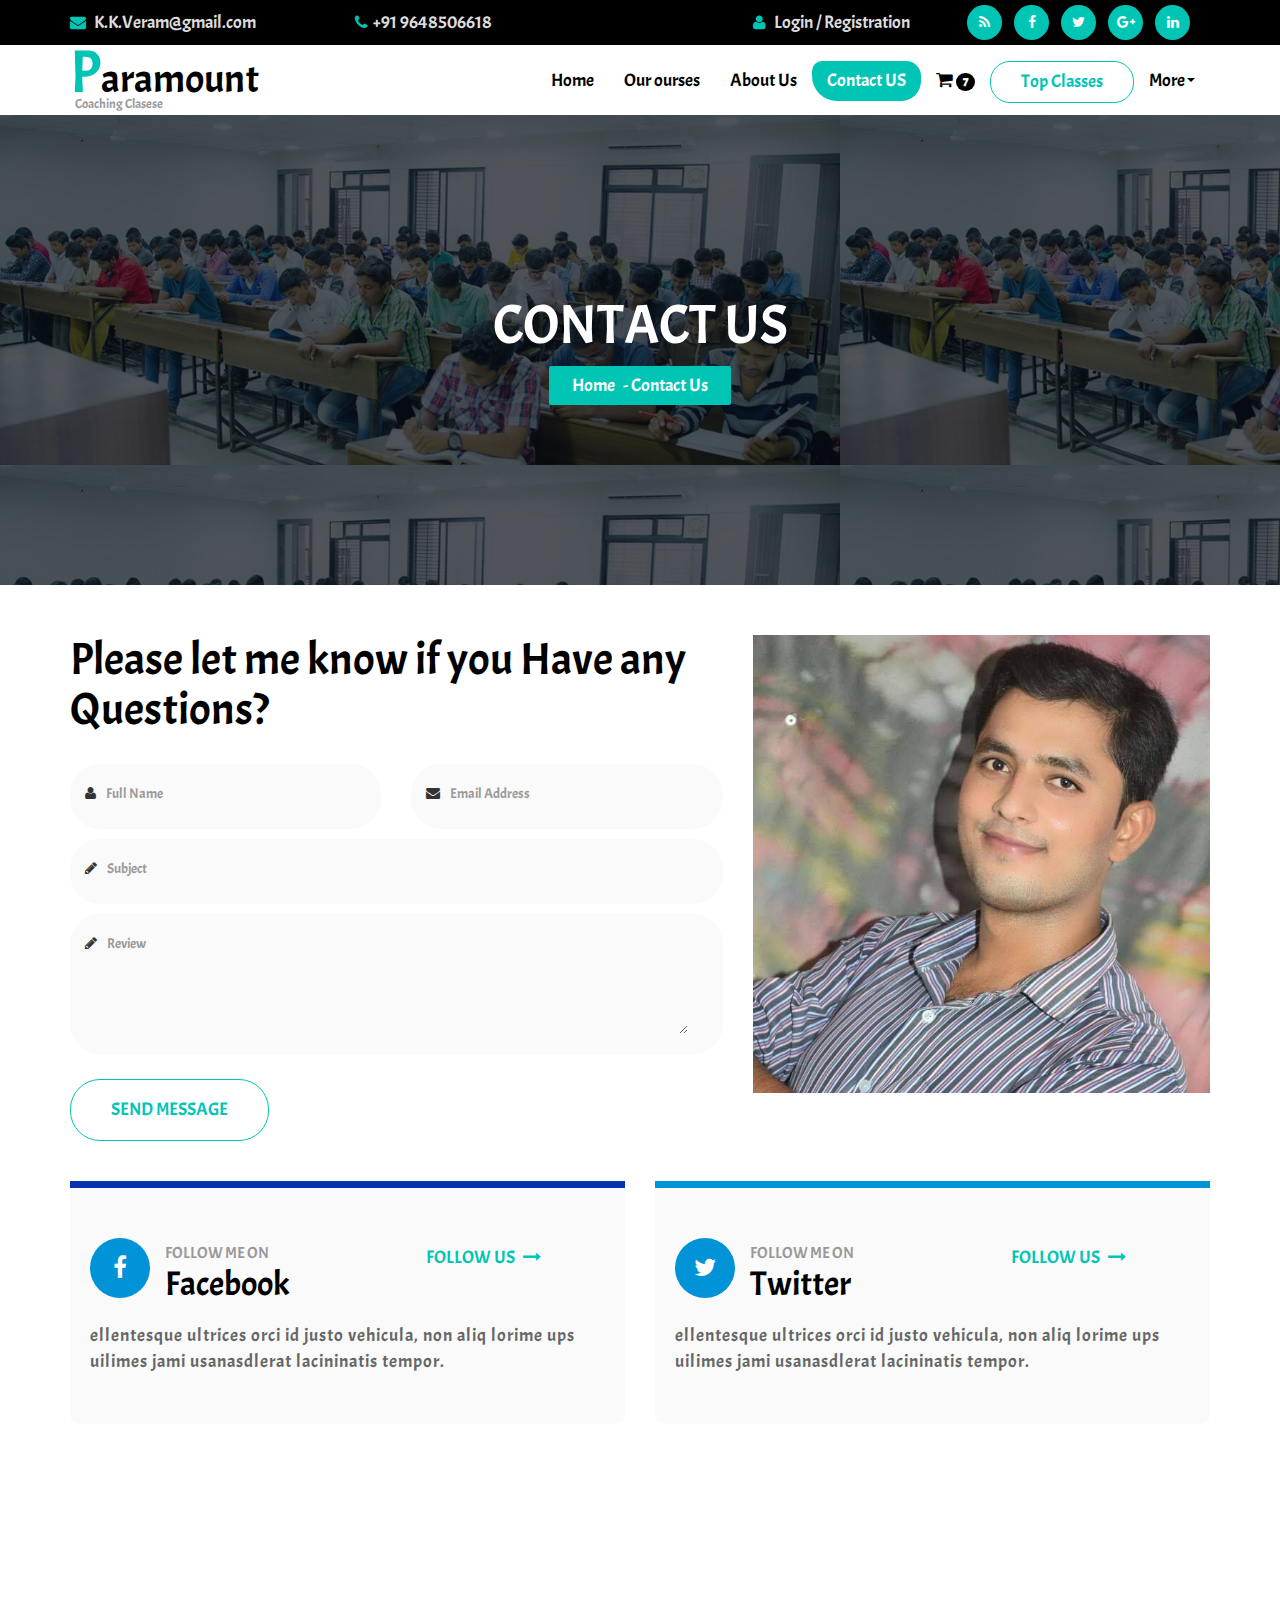
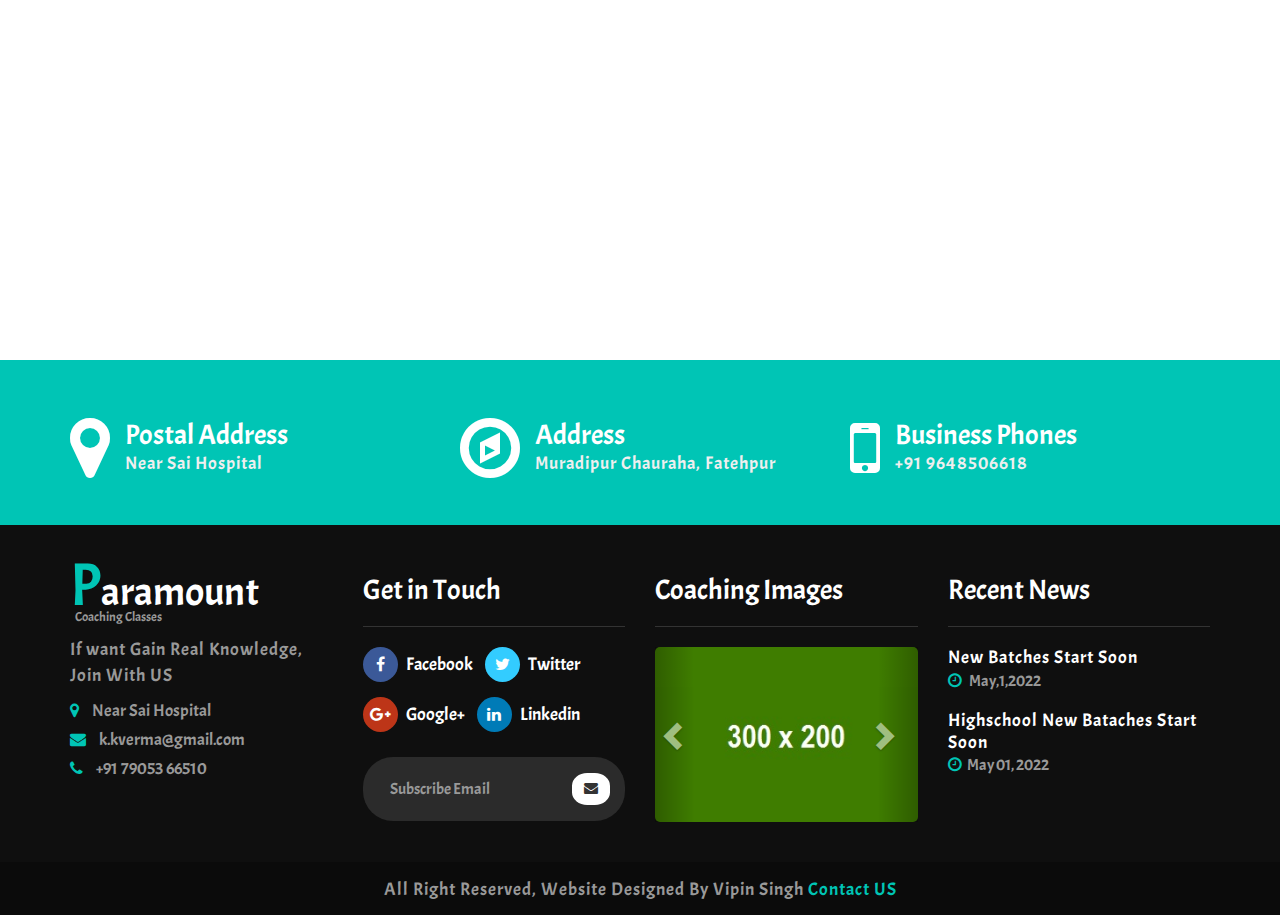
==== contact.html @ 83700f2b "Add files via upload" ====
<!DOCTYPE html>
<html lang="en">
  <head>
    <meta charset="utf-8">
    <meta http-equiv="X-UA-Compatible" content="IE=edge">
    <meta name="viewport" content="width=device-width, initial-scale=1">
    <title>Paramount Coaching Classes</title>
	<link href="css/bootstrap.min.css" rel="stylesheet">
	<link href="css/global.css" rel="stylesheet">
	<link href="css/contact.css" rel="stylesheet">
	<link rel="stylesheet" type="text/css" href="css/font-awesome.min.css" />
	<link href="https://fonts.googleapis.com/css?family=Acme&display=swap" rel="stylesheet">
	<script src="js/jquery-2.1.1.min.js"></script>
    <script src="js/bootstrap.min.js"></script>
  </head>
  
<body>
<section id="top">
 <div class="container">
  <div class="row">
   <div class="col-sm-12">
    <div class="col-sm-6 space_all">
     <div class="top_1 clearfix">
	   <div class="col-sm-6 space_left">
	    <div class="top_1l clearfix">
		 <ul>
		  <li><a href="#"><i class="fa fa-envelope"></i> K.K.Veram@gmail.com</a></li>
		 </ul>
		</div>
	   </div>
	   <div class="col-sm-6 space_left">
	    <div class="top_1l clearfix">
		 <ul>
		  <li><a href="#"><i class="fa fa-phone"></i>+91 9648506618</a></li>
		 </ul>
		</div>
	   </div>
	 </div>	
	</div>
	<div class="col-sm-6 space_all">
     <div class="top_1 text-right clearfix">
	   <div class="col-sm-6 space_left">
	    <div class="top_1l clearfix">
		 <ul>
		  <li><a href="#"><i class="fa fa-user"></i> Login / Registration</a></li>
		 </ul>
		</div>
	   </div>
	   <div class="col-sm-6 space_left">
	    <div class="top_1r clearfix">
		 <ul class="social-network social-circle">
                        <li><a href="#" class="icoRss" title="Rss"><i class="fa fa-rss"></i></a></li>
                        <li><a href="#" class="icoFacebook" title="Facebook"><i class="fa fa-facebook"></i></a></li>
                        <li><a href="#" class="icoTwitter" title="Twitter"><i class="fa fa-twitter"></i></a></li>
                        <li><a href="#" class="icoGoogle" title="Google +"><i class="fa fa-google-plus"></i></a></li>
                        <li><a href="#" class="icoLinkedin" title="Linkedin"><i class="fa fa-linkedin"></i></a></li>
                    </ul>
		</div>
	   </div>
	 </div>	
	</div>
   </div>
  </div>
 </div>
</section>

<section id="header" class="cd-secondary-nav clearfix">
	<nav class="navbar">
        <div class="container">
            <!-- Brand and toggle get grouped for better mobile display -->
            <div class="navbar-header page-scroll">
                <button type="button" class="navbar-toggle" data-toggle="collapse" data-target="#bs-example-navbar-collapse-1">
                    <span class="sr-only">Toggle navigation</span>
                    <span class="icon-bar"></span>
                    <span class="icon-bar"></span>
                    <span class="icon-bar"></span>
                </button>
                <a class="navbar-brand" href="index.html"><span class="brand_1">P</span>aramount<span class="brand_2">Coaching Clasese</span></a>
            </div>

            <!-- Collect the nav links, forms, and other content for toggling -->
            <div class="collapse navbar-collapse" id="bs-example-navbar-collapse-1">
                <ul class="nav navbar-nav navbar-right">
                    <li>
                        <a class="tag_m" href="index.html">Home</a>
                    </li>
                     
                    <li>
                        <a class="tag_m" href="course.html">Our ourses</a>
                    </li>
					
					<li>
                        <a class="tag_m" href="about.html">About Us</a>
                    </li>
					
					<li>
                        <a class="tag_m active_tab" href="contact.html">Contact US</a>
                    </li>
					
					<li>
                        <a class="tag_m tag_m1" href="#"><i class="fa fa-shopping-cart"></i> <span class="badge">7</span></a>
                    </li>
					
					
					<li>
                        <a class="tag_m tag_m2" href="#">Top Classes</a>
                    </li>
					
					<li class="dropdown">
					  <a class="tag_m" href="#" data-toggle="dropdown" role="button" aria-expanded="false">More<span class="caret"></span></a>
					  <ul class="dropdown-menu drop_1" role="menu">
						<li><a href="index.html">Home</a></li>
						<li><a href="blog.html">Blogpost</a></li>
						<li><a class="border_none" href="detail.html">Detail</a></li>
					  </ul>
                    </li>
					
                </ul>
				 
            </div>
            <!-- /.navbar-collapse -->
        </div>
        <!-- /.container-fluid -->
    </nav>
</section>

<section id="center" class="center_contact clearfix">
 <div class="center_course_m clearfix">
  <div class="container">
   <div class="row">
    <div class="col-sm-12">
	 <div class="center_course_1 text-center clearfix">
	  <h1 class="mgt">CONTACT US</h1>
	  <h4><a href="#">Home</a> -  Contact Us</h4>
	 </div>
	</div>
   </div>
  </div>
 </div>
</section>

<section id="contact">
 <div class="container">
  <div class="row">
   <div class="col-sm-12 space_all">
    <div class="contact_1 clearfix">
	 <div class="col-sm-7">
	  <div class="blog_detail_1l8 clearfix">
	   <div class="blog_detail_1l8i clearfix"> 
	     <h1 class="mgt">Please let me know if you Have any Questions?</h1>
	    <div class="col-sm-6 space_left">
		  <div class="blog_detail_1l8i1 clearfix">
		    <label><i class="fa fa-user"></i></label>
            <input class="form-control" placeholder="Full Name" type="text">
		  </div>
		</div>
		<div class="col-sm-6 space_right">
		  <div class="blog_detail_1l8i1 clearfix">
		    <label><i class="fa fa-envelope"></i></label>
            <input class="form-control" placeholder="Email Address" type="text">
		  </div>
		</div>
	   </div>
	   <div class="blog_detail_1l8i clearfix"> 
		<div class="col-sm-12 space_all">
		  <div class="blog_detail_1l8i1 clearfix">
		    <label><i class="fa fa-pencil"></i></label>
            <input class="form-control" placeholder="Subject" type="text">
		  </div>
		</div>
		<div class="col-sm-12 space_all">
		  <div class="blog_detail_1l8i1 clearfix">
		    <label><i class="fa fa-pencil"></i></label>
            <textarea class="form-control form_1" placeholder="Review"></textarea>
		  </div>
		</div>
		<div class="col-sm-12 space_all">
		   <h4><a class="button_1" href="#">SEND MESSAGE</a></h4>
		 </div>
		</div>
	   </div>
	 </div>
	 <div class="col-sm-5">
	  <div class="contact_1r clearfix">
	    <div class="grid clearfix">
		  <figure class="effect-jazz">
			<a href="#"><img src="img/66.jpg" class="iw mgt" alt="img25"></a>
		  </figure>
	  </div>
	  </div>
	 </div>
	</div>
	<div class="contact_2 clearfix">
	 <div class="col-sm-6">
	   <div class="contact_2im clearfix">
	     <div class="contact_2i clearfix">
	    <div class="col-sm-6 space_left">
		 <div class="contact_2il clearfix">
		  <span class="icon_fb"><a href="#"><i class="fa fa-facebook"></i></a></span>
		  <h3 class="mgt clearfix"><a href="#"><span class="icon_text">FOLLOW ME ON</span><br> Facebook</a></h3>
		 </div>
		</div>
		<div class="col-sm-6 space_right">
		 <div class="contact_2ir text-center clearfix">
		   <h4><a href="#">FOLLOW US <i class="fa fa-long-arrow-right"></i></a></h4>
		 </div>
		</div>
	  </div>
	     <div class="contact_2i1 clearfix">
	   <p>ellentesque ultrices orci id justo vehicula, non aliq lorime ups uilimes jami usanasdlerat lacininatis tempor.</p>
	  </div>
	   </div>
	 </div>
	 <div class="col-sm-6">
	   <div class="contact_2im contact_2im_1clearfix">
	     <div class="contact_2i clearfix">
	    <div class="col-sm-6 space_left">
		 <div class="contact_2il clearfix">
		  <span class="icon_fb icon_tw"><a href="#"><i class="fa fa-twitter"></i></a></span>
		  <h3 class="mgt clearfix"><a href="#"><span class="icon_text">FOLLOW ME ON</span><br> Twitter</a></h3>
		 </div>
		</div>
		<div class="col-sm-6 space_right">
		 <div class="contact_2ir text-center clearfix">
		   <h4><a href="#">FOLLOW US <i class="fa fa-long-arrow-right"></i></a></h4>
		 </div>
		</div>
	  </div>
	     <div class="contact_2i1 clearfix">
	   <p>ellentesque ultrices orci id justo vehicula, non aliq lorime ups uilimes jami usanasdlerat lacininatis tempor.</p>
	  </div>
	   </div>
	 </div>
	</div>
   </div>
   <div class="contact_3 col-sm-12 clearfix">
	<iframe src="https://www.google.com/maps/embed?pb=!1m14!1m8!1m3!1d422.7971980661299!2d80.63262077019874!3d26.082456007797646!3m2!1i1024!2i768!4f13.1!3m3!1m2!1s0x399c87d1e8249a25%3A0x930e839af9a9ece8!2spal%20footwear!5e0!3m2!1sen!2sin!4v1650438221614!5m2!1sen!2sin" width="600" height="450" style="border:0;" allowfullscreen="" loading="lazy" referrerpolicy="no-referrer-when-downgrade"></iframe>
	   </iframe>
	</div>
  </div>
 </div>
</section>

<section id="connect" class="clearfix">
 <div class="container">
  <div class="row">
   <div class="col-sm-12 space_all">
    <div class="connect_1 clearfix">
	 <div class="col-sm-4 connect_1m">
	  <div class="connect_1l clearfix">
	    <span><i class="fa fa-map-marker"></i></span>
	  </div>
	  <div class="connect_1r clearfix">
	   <h3>Postal Address</h3>
	   <p class="mgt">Near Sai Hospital</p>
	  </div>
	 </div>
	 <div class="col-sm-4 connect_1m">
	  <div class="connect_1l clearfix">
	    <span><i class="fa fa-compass"></i></span>
	  </div>
	  <div class="connect_1r clearfix">
	   <h3>Address</h3>
	   <p class="mgt">Muradipur Chauraha, Fatehpur</p>
	  </div>
	 </div>
	 <div class="col-sm-4 connect_1m">
	  <div class="connect_1l clearfix">
	    <span><i class="fa fa-mobile-phone"></i></span>
	  </div>
	  <div class="connect_1r clearfix">
	   <h3>Business Phones</h3>
	   <p class="mgt">+91 9648506618</p>
	  </div>
	 </div>
	</div>
   </div>
  </div>
 </div>
</section>

<!----Footer Start-->

<section id="footer">
	<div class="container">
	 <div class="row">
	  <div class="col-sm-12 space_all">
	   <div class="footer_1 clearfix">
		<div class="col-sm-3">
		 <div class="footer_1i clearfix">
		  <a class="navbar-brand" href="index.html"><span class="brand_1">P</span>aramount<span class="brand_2">Coaching Classes</span></a>
		  <p>If want Gain Real Knowledge, Join With US</p>
		  <ul>
		   <li><i class="fa fa-map-marker"></i> Near Sai Hospital</li>
		   <li><i class="fa fa-envelope"></i> k.kverma@gmail.com</li>
		   <li><i class="fa fa-phone"></i> +91 79053 66510</li>
		  </ul>
		 </div>
		</div>
		<div class="col-sm-3">
		  <div class="footer_1i1 clearfix">
		   <h3 class="mgt">Get in Touch</h3>
		   <hr>
		   <ul>
			<li><a href="#"><i class="fa fa-facebook icon_1"></i> <span class="fb">Facebook</span></a></li>
			<li><a href="#"><i class="fa fa-twitter icon_2"></i> <span class="tw">Twitter</span></a></li>
			<li><a href="#"><i class="fa fa-google-plus icon_3"></i> <span class="gl">Google+</span></a></li>
			<li><a href="#"><i class="fa fa-linkedin icon_4"></i> <span class="ld">Linkedin</span></a></li>
		   </ul>
			   <div class="input-group">
				   <input type="text" class="form-control" placeholder="Subscribe Email">
				   <span class="input-group-btn">
					   <button class="btn btn-success" type="button">
						   <i class="fa fa-envelope"></i></button>
				   </span>
			   </div>
		 </div>
		</div>
		<div class="col-sm-3">
		  <div class="footer_1i1 clearfix">
		   <h3 class="mgt">Coaching Images</h3>
		   <hr>
		   <div class="carousel slide" id="myCarousel">
									   <!-- Carousel items -->
									   <div class="carousel-inner">
										   <div class="item" data-slide-number="0">
											<img src="img/44.jpg" alt="abc" class="iw mgt">
										   </div>
   
										   <div class="item active" data-slide-number="1">
											<img src="img/45.jpg" alt="abc" class="iw mgt">
										   </div>
   
										   <div class="item" data-slide-number="2">
											<img src="img/46.jpg" alt="abc" class="iw mgt">
										   </div>
   
									   </div><!-- Carousel nav -->
									   <a class="left carousel-control" href="#myCarousel" role="button" data-slide="prev">
										   <span class="glyphicon glyphicon-chevron-left"></span>                                       
									   </a>
									   <a class="right carousel-control" href="#myCarousel" role="button" data-slide="next">
										   <span class="glyphicon glyphicon-chevron-right"></span>                                       
									   </a>                                
									   </div>
		 </div>
		</div>
		<div class="col-sm-3">
		  <div class="footer_1i2 clearfix">
		   <h3 class="mgt">Recent News</h3>
		   <hr>
		   <p><a href="#">New Batches Start Soon</a></p>
		   <h5 class="mgt"><a href="#"><i class="fa fa-clock-o"></i> May,1,2022</a></h5>
		   <p><a href="#">Highschool New Bataches Start Soon</a></p>
		   <h5 class="mgt"><a href="#"><i class="fa fa-clock-o"></i>May 01, 2022</a></h5>
		 </div>
		</div>
	   </div>
	  </div>
	 </div>
	</div>
   </section>
   
   <section id="footer_bottom">
	<div class="container">
	 <div class="row">
	  <div class="col-sm-12">
	   <div class="footer_bottom_1 text-center">
		 <p class="mgt">All Right Reserved, Website Designed By Vipin Singh <a href="http://www.templateonweb.com">Contact US</a></p>
	   </div>
	  </div>
	 </div>
	</div>
   </section>

<!---- Footer End-->

<script>
$(document).ready(function(){

/*****Fixed Menu******/
var secondaryNav = $('.cd-secondary-nav'),
   secondaryNavTopPosition = secondaryNav.offset().top;
	$(window).on('scroll', function(){
		if($(window).scrollTop() > secondaryNavTopPosition ) {
			secondaryNav.addClass('is-fixed');	
		} else {
			secondaryNav.removeClass('is-fixed');
		}
	});	
	
});
</script>

</body>
 
</html>
---- css/global.css ----
/*
Template Name:Ultra Education Zone
File: Layout CSS
Author: Templates On Web
Author URI: http://templateonweb.com/
Licence: <a href="http://www.templateonweb.com/terms.php?v=content&contentid=152">Website Template Licence</a>
*/
body{
font-family: 'Acme', sans-serif;
   }
h1,h2,h3,h4,h5,h6{
padding:0;
margin:0;
color:#000;
}
a{
 color: #000;
 }
a:hover{
text-decoration:none;
color: #00c5b5;
}
ul{
padding:0;
margin:0;
list-style:none;
}
li{
  font-size:18px;
   color: #000;
  }
p{
padding:0;
margin:0;
font-size:18px;
margin-top:10px;
color: #666;
letter-spacing:1px;
}
h1{
font-size:45px;
margin-top:10px;
}
h2{
font-size:36px;
margin-top:10px;
}
h3{
font-size:28px;
margin-top:10px;
}
h4{
font-size:18px;
margin-top:10px;
}
h5{
font-size:16px;
margin-top:10px;
}
h6{
font-size:14px;
margin-top:10px;
color:#666;
}
.space_left{
padding-left:0; 
margin-left:0;
} 
.space_right{
padding-right:0;
margin-right:0; 
} 
.space_all{
padding:0; 
margin:0;
} 
.iw{
   width:100%!important;
   }
.button{
background:#00c5b5;
display:inline-block;
color:#fff;
padding:20px 40px;
margin-top:15px;
border-radius:30px;
  }
.button:hover{
color:#fff;
background:#000;
  }

.button_1{
background:none;
display:inline-block;
padding:20px 40px;
margin-top:15px;
border-radius:30px;
border:1px solid #00c5b5;
color:#00c5b5;
  }
.button_1:hover{
color:#fff;
background:#00c5b5;
  }
img{
 margin-top:10px; 
  }
.border_none{
  border:none!important;
  }
.mgt{
  margin-top:0!important;
  }
.mgt1{
  margin-bottom:0!important;
  }
.bold{
 font-weight:bold;
 color:#000; 
  }
.navbar {
 min-height:auto; 
 margin-bottom:0;
 border:none;
}

.grid figure {
	position: relative;
	float: left;
	overflow: hidden;
	width: 100%;
	text-align: center;
	cursor: pointer;
}

figure.effect-jazz figcaption::after,
figure.effect-jazz img
 {
	-webkit-transition: opacity 0.35s, -webkit-transform 0.35s;
	transition: opacity 0.35s, transform 0.35s;
}

figure.effect-jazz:hover img {
	-webkit-transform: scale3d(1.05,1.05,1);
	transform: scale3d(1.05,1.05,1);
}
/*********************top****************/
#top{
  background:#000;
  padding-top:5px;
  padding-bottom:5px; 
   }
/* footer social icons */
ul.social-network {
	list-style: none;
	display: inline;
	margin-left:0 !important;
	padding: 0;
}
ul.social-network li {
	display: inline;
	margin: 0 5px;
}


/* footer social icons */
.social-network a.icoRss:hover {
	background-color: #F56505;
}
.social-network a.icoFacebook:hover {
	background-color:#3B5998;
}
.social-network a.icoTwitter:hover {
	background-color:#33ccff;
}
.social-network a.icoGoogle:hover {
	background-color:#BD3518;
}
.social-network a.icoVimeo:hover {
	background-color:#0590B8;
}
.social-network a.icoLinkedin:hover {
	background-color:#007bb7;
}
.social-network a.icoRss:hover i, .social-network a.icoFacebook:hover i, .social-network a.icoTwitter:hover i,
.social-network a.icoGoogle:hover i, .social-network a.icoVimeo:hover i, .social-network a.icoLinkedin:hover i {
	color:#fff;
}
a.socialIcon:hover, .socialHoverClass {
	color:#44BCDD;
}

.social-circle li a {
	display:inline-block;
	position:relative;
	margin:0 auto 0 auto;
	-moz-border-radius:50%;
	-webkit-border-radius:50%;
	border-radius:50%;
	text-align:center;
	width: 35px;
	height: 35px;
	font-size:14px;
}
.social-circle li i {
	margin:0;
	line-height:35px;
	text-align: center;
}

.social-circle li a:hover i, .triggeredHover {
	-moz-transform: rotate(360deg);
	-webkit-transform: rotate(360deg);
	-ms--transform: rotate(360deg);
	transform: rotate(360deg);
	-webkit-transition: all 0.2s;
	-moz-transition: all 0.2s;
	-o-transition: all 0.2s;
	-ms-transition: all 0.2s;
	transition: all 0.2s;
}
.social-circle i {
	color: #fff;
	-webkit-transition: all 0.8s;
	-moz-transition: all 0.8s;
	-o-transition: all 0.8s;
	-ms-transition: all 0.8s;
	transition: all 0.8s;
}

.top_1r a {
 background-color: #00c5b5;   
}
.top_1l ul li a{
  color:#ddd;
  }
.top_1l ul li a:hover{
  color:#00c5b5;
  }
.top_1l ul li a i{
margin-right:5px;
color:#00c5b5;
font-size:16px;
  }
.top_1l{
 padding-top:5px; 
  }
/*********************top_end****************/

/*********************header****************/
.cd-secondary-nav .is-visible {
  visibility: visible;
  transform: scale(1);
  transition: transform 0.3s, visibility 0s 0s;
}
 .cd-secondary-nav.is-fixed {
    z-index: 9999;
    position: fixed;
    left: auto;
    top: 0; 
    width:100%;
	background:#fff;
  }
#header{
padding-top:10px;
padding-bottom:10px;
   }
.navbar-nav {
  padding-top:5.5px;
  }
.navbar-brand{
  font-size:40px;
  padding-top:7px;
  }
.navbar-brand .brand_1{
color:#00c5b5;
font-size:60px;
  }
.navbar-brand .brand_2{
 display:block;
 font-size:13px; 
 margin-top:5px;
 margin-left:5px;
 color:#999;
  }
.active_tab{
background:#00c5b5;
color:#fff;  
  }
.tag_m{
 border-radius:10px 15px 20px 25px;
 padding-top:10px!important;
 padding-bottom:10px!important; 
  }
.tag_m:hover{
background:#00c5b5!important;
color:#fff; 
  }
.tag_m:focus{
background:#00c5b5!important;
color:#fff; 
  }
.tag_m .caret{
margin-top:-10px;
  }
.tag_m1:hover{
 background:none!important;
 color:#000!important; 
  }
.tag_m1 span{
 color:#fff; 
 background:#000;
  }
.tag_m2{
border:1px solid #00c5b5;
border-radius:20px;
padding:10px 30px!important; 
color:#00c5b5;   
  }
.drop_1 {
 padding-top:0;
 padding-bottom:0;
 margin-top:3px!important; 
 border-radius:0; 
   }
.drop_1 a{
padding-top:10px!important;
padding-bottom:10px!important;
border-bottom:1px solid #eee; 
color:#666!important; 
  }
.drop_1 a:hover{
  background:#00c5b5!important;
  color:#fff!important; 
   }
/*********************header_end****************/

/*********************footer****************/
#footer{
 padding-top:50px;
 padding-bottom:40px;
 background:#0f0f0f; 
  }
#footer .navbar-brand{
padding:0;
height:auto;
display:block;
float:none; 
color:#fff; 
  }
.footer_1i p{
  color:#999;
  }
.footer_1i ul{
margin-top:10px;
  }
.footer_1i ul li{
  color:#999;
  margin-top:5px;
  font-size:17px;
  }
.footer_1i ul li i{
margin-right:10px;
font-size:16px;
color:#00c5b5;
  }
.footer_1i1 h3{
color:#fff;  
  }
.footer_1i1 hr{
border-color:#333;  
  }
.footer_1i1 ul li{
display:inline-block;
margin-bottom:15px;
margin-right:10px;  
  }
.footer_1i1 ul li a{
color:#fff; 
  }
.icon_1{
  background:#3B5998; 
   }
.icon_2{
  background:#33ccff;
   }
.icon_3{
  background:#BD3518;
   }
.icon_4{
  background:#007bb7;
   }
.footer_1i1 ul li a i{
    width: 35px;
	height: 35px;
	text-align:center;
	line-height:35px;
	border-radius:50%;
	font-size:16px;
	margin-right:5px;
  }
.fb:hover{
  color:#3B5998;
  }
.tw:hover{
  color:#33ccff;
  }
.gl:hover{
  color:#BD3518;
  }
.ld:hover{
  color:#007bb7;
  }
.footer_1i1  .form-control{
 background:none;
 border:none;
 box-shadow:none;
 font-size:16px;
 color:#999; 
  }
.footer_1i1  .btn{
background:#fff;
color:#333;
border:none;
border-radius:40%!important;
  }
.footer_1i1  .btn:hover{
  background:#00c5b5;
  color:#fff;
  }
.input-group{
background: #2b2b2b;
padding:15px;
border-radius:30px;
margin-top:10px;
  }
.footer_1i1 img{
  border-radius:5px;
  }
  
.footer_1i2 h3{
color:#fff;  
  }
.footer_1i2 hr{
border-color:#333;  
  }
.footer_1i2 p{
line-height:1.2em;
margin-bottom:3px;
margin-top:20px;  
  }
.footer_1i2 p a{
 color:#fff;
  }
.footer_1i2 p a:hover{
 color:#00c5b5;
  }
.footer_1i2 h5 a{
color:#999;
  }
.footer_1i2 h5 a:hover{
color:#00c5b5;
  }
.footer_1i2 h5 a i{
color:#00c5b5;
margin-right:5px;
  }
#footer_bottom{
  padding-top:15px;
  padding-bottom:12px;
  background:#0b0b0b;
  }
.footer_bottom_1 p{
color:#999;
  }
.footer_bottom_1 p a{
color:#00c5b5;
  }
/*********************footer_end****************/

/*********************blog****************/
.center_course_m{
  background:#080d15b5;
  padding-top:180px;
  padding-bottom:180px;
  }
.center_course_1 h1{
 color:#fff;
 font-size:55px;  
   }
.center_course_1 h4{
background:#00c5b5; 
width:16%;
margin-left:auto;
margin-right:auto;
border-radius:2px;
padding-top:10px;
padding-bottom:10px; 
color:#fff; 
   }
.center_course_1 h4 a{
 color:#fff;
 margin-right:5px; 
  }
  
.course_last {
  margin-top:20px;
  }
  
.course_last ul {
 border-radius:0; 
  }
.course_last ul li a{
 color:#000;
 padding:9px 18px;
  }
.course_last ul li a:hover{
background:#00c5b5;
border-color:#00c5b5;
color:#fff;
  }
.pagination>.active>a, .pagination>.active>span, .pagination>.active>a:hover, .pagination>.active>span:hover, .pagination>.active>a:focus, .pagination>.active>span:focus{
 background:#00c5b5;
 border-color:#00c5b5;
 }
/*********************blog_end****************/

@media screen and (max-width : 767px){
.space_left{
padding-left:15px; 
} 
.space_right{
padding-right:15px; 
} 
.space_all{
padding-left:15px;
padding-right:15px;
} 
.navbar-collapse{
box-shadow:none; 
max-height:none; 
  }
.navbar .navbar-collapse, .navbar-default .navbar-form {
    border:none;
}
.navbar-toggle{
 background:#00c5b5;
 margin-top:12px; 
  }
.navbar-toggle:hover{
 background:#00c5b5!important; 
  }
.navbar-toggle:focus{
 background:#00c5b5!important; 
  }
.navbar-toggle .icon-bar{
 background:#fff; 
  }
  
#top{
 display:none; 
  }
.cd-secondary-nav.is-fixed{
 position:static;
  }
.tag_m{
 text-align:center; 
 font-size:32px;
 padding-top:20px!important;
 padding-bottom:23px!important;
 border-bottom:1px solid #eee;
 border-radius:0;
  }
.tag_m2{
  border-color:#00c5b5;
  border-radius:20px;
  padding-bottom:20px!important;
  margin-bottom:10px;
  }
.drop_1{
text-align:center;  
  }
#footer{
 text-align:center; 
  }
.footer_1i1 {
 margin-top:15px; 
  }
.footer_1i2 {
 margin-top:15px;  
  }
.center_course_1 h4{
 width:60%;
 }
.center_course_m{
 padding-top:80px;
 padding-bottom:80px;
 }
}
@media (min-width:768px) and (max-width:991px) {
.container{
 width:100%; 
  }
#top ul.social-network li{
  margin:0;
  }
#top ul.social-network li a{
width:30px;
height:30px;
  }
#top ul.social-network li a i{
line-height:30px;
font-size:12px;
  }
.tag_m{
padding-left:10px!important;
padding-right:10px!important;
font-size:14px;  
  }
.tag_m .caret{
margin-top:-5px;  
  }
.center_course_1 h4{
width:25%;  
  }
 }
 
@media (min-width:992px) and (max-width:1200px) {
.container{
 width:100%; 
  }
#top ul.social-network li{
  margin:0;
  }
.center_course_1 h4{
width:20%;  
  }
  }
@media (min-width:1201px) and (max-width:1325px) {

 }
---- css/contact.css ----
/*
Template Name:Ultra Education Zone
File: Layout CSS
Author: Templates On Web
Author URI: http://templateonweb.com/
Licence: <a href="http://www.templateonweb.com/terms.php?v=content&contentid=152">Website Template Licence</a>
*/
/*********************contact****************/
.center_contact{
  background-image: url(../img/2.jpg);
  }
  
.blog_detail_1l8i1 .form-control{
 border:none;
 background:none;
 margin-left:5px;
 box-shadow:none;
  width:95%;
  padding:0;
  height:auto;
  padding-left:10px;
  }
.blog_detail_1l8i1 label{
  float:left;
  }
.blog_detail_1l8i1{
background:#fafafa;
margin-top:10px;
padding:20px 15px;
border-radius:30px; 
  }
.form_1{
height:100px!important;  
  }

#contact{
 padding-top:50px;
 padding-bottom:50px;
  } 
.blog_detail_1l8i h1 {
 margin-bottom:20px; 
  }
.contact_2{
 margin-top:40px; 
  }
.contact_2il .icon_fb{
 background:#0632b0;
 width:60px;
 height:60px;
 display:inline-block;
 text-align:center;
 line-height:60px;
 font-size:24px;
 border-radius:50%;
 float:left;
 margin-right:15px; 
  }
.contact_2il .icon_fb a{
 color:#fff;
 display:block; 
  }
.contact_2il h3{
font-size:34px; 
margin-top:-10px!important; 
  }
.contact_2il h3 .icon_text{
 color:#999;
 font-size:16px; 
  }
.contact_2ir h4 a{
 color:#00c5b5; 
  }
.contact_2ir h4 a:hover{
 color:#000; 
  }
.contact_2ir h4 a i{
margin-left:5px; 
  }
.contact_2i1{
 margin-top:10px; 
  }
.contact_2im{
background:#fafafa; 
padding:50px 20px;
border-top: 7px solid #0632b0;
border-radius:0px 0px 10px 10px;
  }
.contact_2il .icon_fb{
background:#0093d7;  
  }
.contact_2im_1clearfix{
border-top: 7px solid #0093d7; 
  }
.contact_3{
margin-top:30px;  
  }
/*********************contact_end****************/

/*********************connect****************/
#connect{
  background:#00c5b5; 
  padding-top:40px;
  padding-bottom:25px;
  }
.connect_1m{
  display:flex;
  }
.connect_1l span{
 font-size:70px;
 color:#fff; 
 margin-right:15px;
  }
.connect_1r h3{
 color:#fff; 
 margin-top:20px;
  }
.connect_1r p{
 color:#efefef; 
  }
/*********************connect_end****************/

@media screen and (max-width : 767px){
.blog_detail_1l8i  {
 text-align:center; 
  }
.blog_detail_1l8i1 .form-control{
 width:92%; 
  }
.contact_1r {
 margin-top:15px; 
  }
.contact_2il .icon_fb{
float:none;
 }
.contact_2i {
  text-align:center; 
  }
.contact_2i1{
 text-align:center;  
  }
.contact_2im {
margin-bottom:10px; 
 }
.connect_1m{
 display:block; 
  }
#connect{
 text-align:center; 
  }
.connect_1r h3{
margin-top:0;  
  }
}

@media (min-width:768px) and (max-width:991px) {
.blog_detail_1l8i1 .form-control{
width:91%;  
  }
.contact_2il h3 .icon_text{
 font-size:12px; 
  }
.contact_2il .icon_fb{
margin-right:10px; 
 }
.contact_2il h3{
 font-size:22px; 
  }
.contact_2il .icon_fb{
width:40px;
height:40px;
line-height:40px;
font-size:20px; 
 }
 }
 @media (min-width:992px) and (max-width:1200px) {
.blog_detail_1l8i1 .form-control{
width:93%;  
  }
.contact_2il h3{
 font-size:30px; 
  }
 }
@media (min-width:1201px) and (max-width:1325px) {

 }
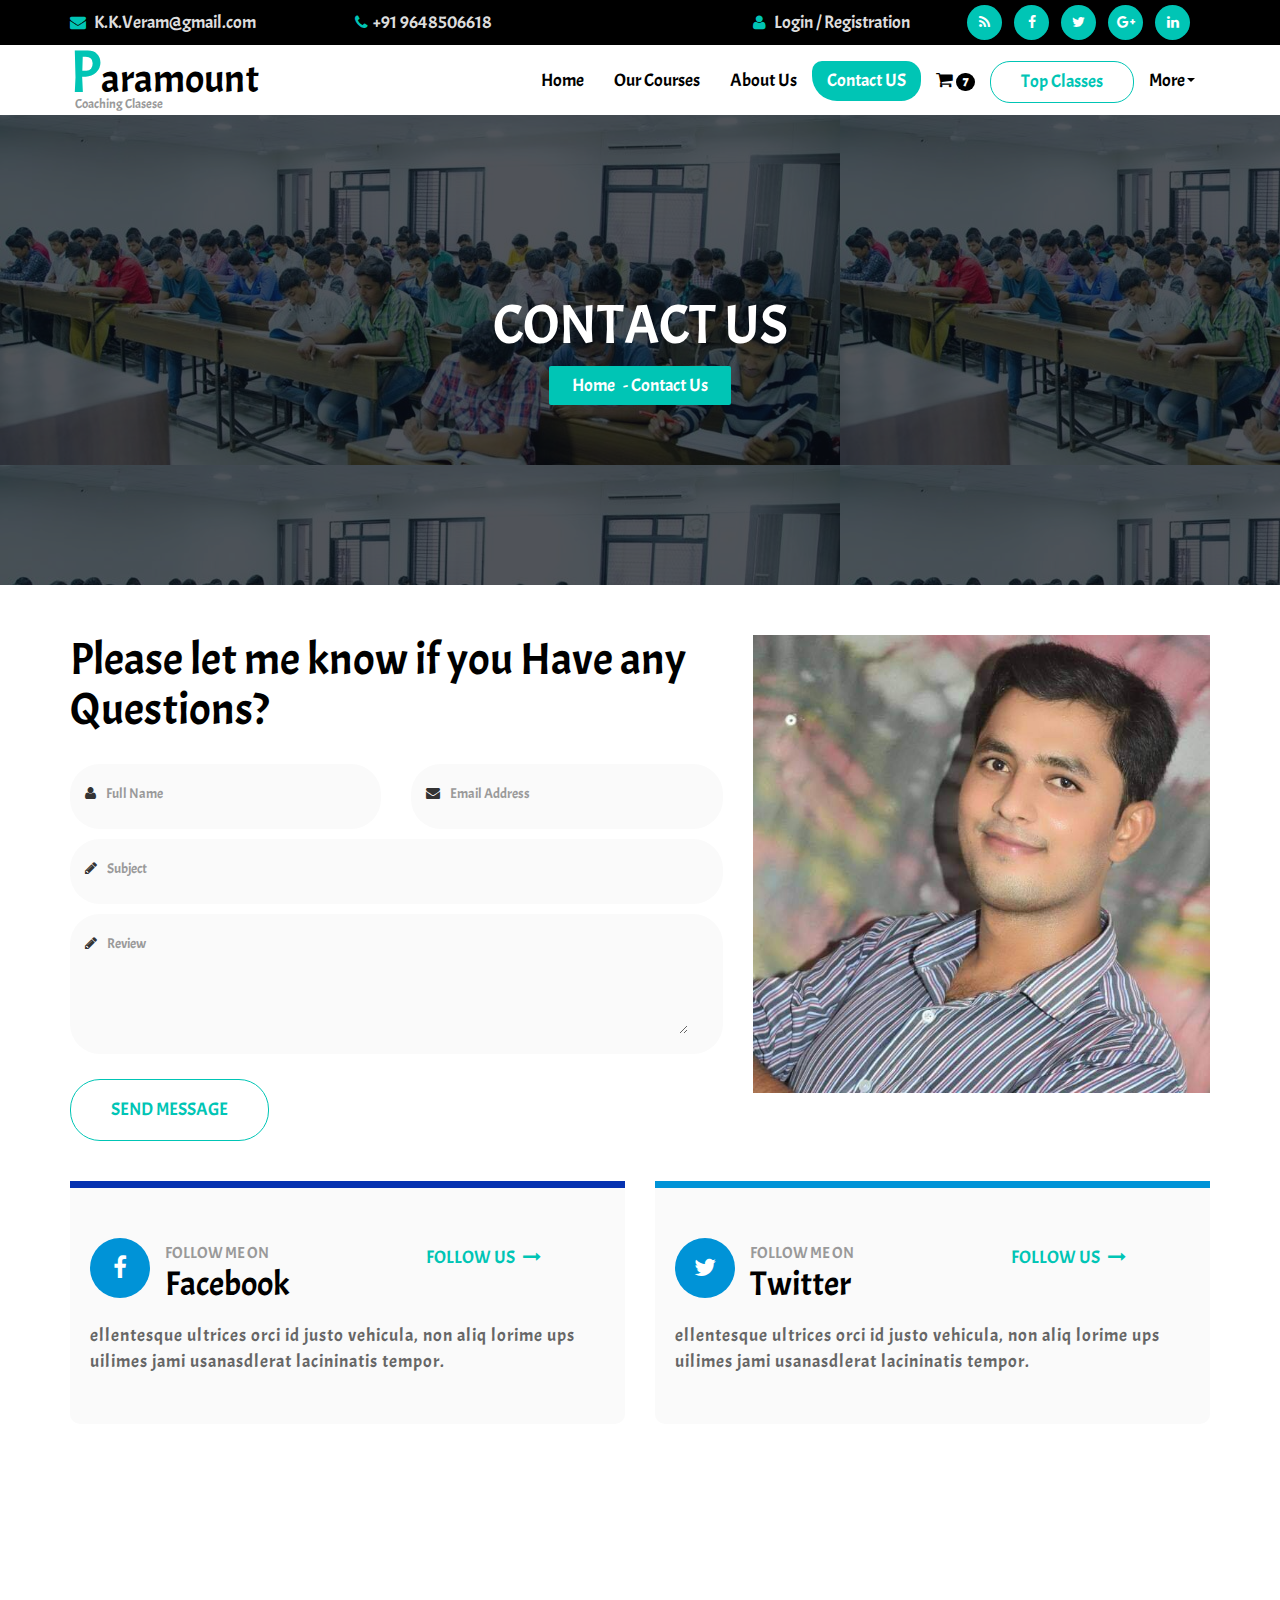
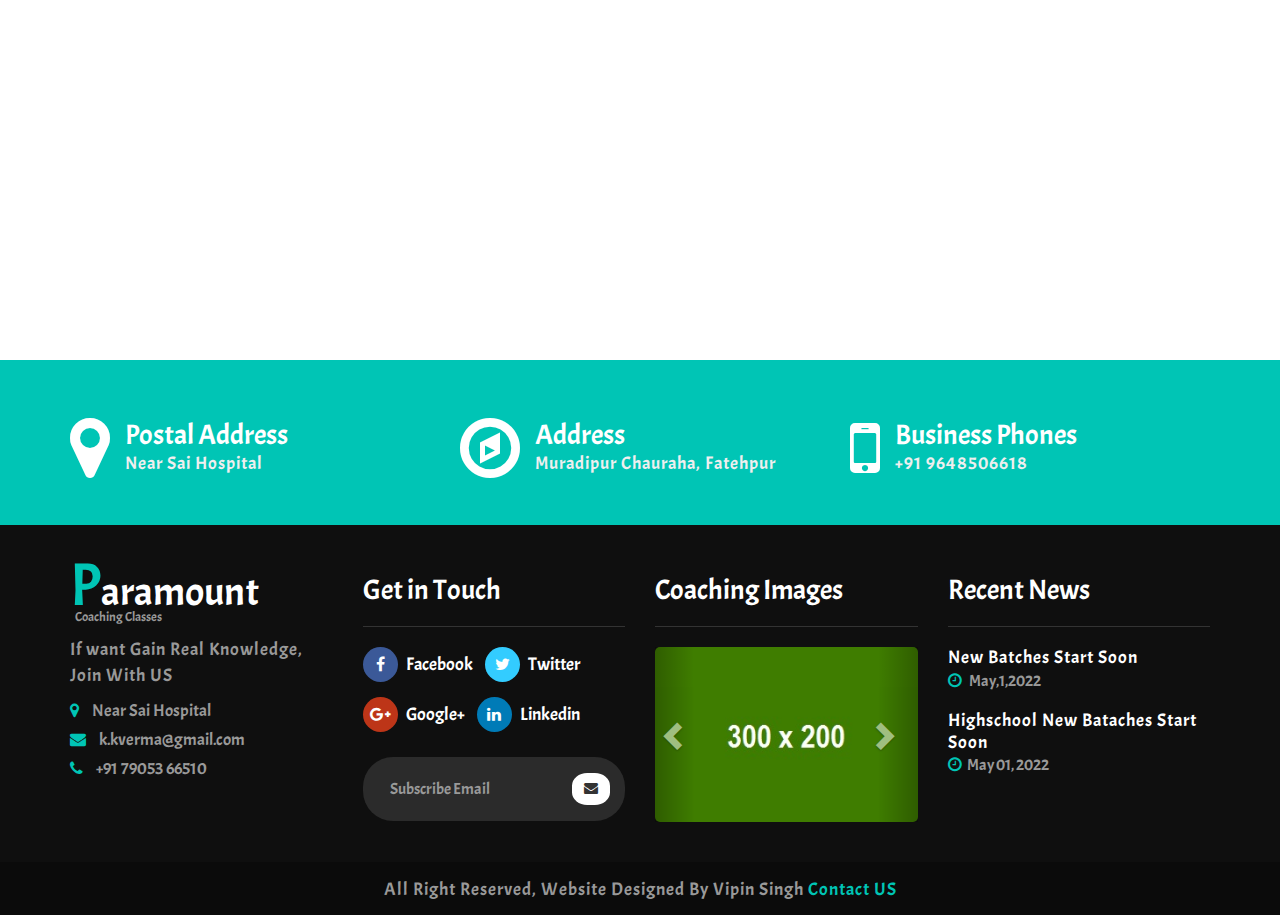
==== commit d210c278: "Update contact.html" ====
--- a/contact.html
+++ b/contact.html
@@ -86,7 +86,7 @@
                     </li>
                      
                     <li>
-                        <a class="tag_m" href="course.html">Our ourses</a>
+                        <a class="tag_m" href="course.html">Our Courses</a>
                     </li>
 					
 					<li>
@@ -234,8 +234,7 @@
 	</div>
    </div>
    <div class="contact_3 col-sm-12 clearfix">
-	<iframe src="https://www.google.com/maps/embed?pb=!1m14!1m8!1m3!1d422.7971980661299!2d80.63262077019874!3d26.082456007797646!3m2!1i1024!2i768!4f13.1!3m3!1m2!1s0x399c87d1e8249a25%3A0x930e839af9a9ece8!2spal%20footwear!5e0!3m2!1sen!2sin!4v1650438221614!5m2!1sen!2sin" width="600" height="450" style="border:0;" allowfullscreen="" loading="lazy" referrerpolicy="no-referrer-when-downgrade"></iframe>
-	   </iframe>
+	<iframe src="https://www.google.com/maps/embed?pb=!1m18!1m12!1m3!1d223.97557246052958!2d80.63482867815566!3d26.07902667712363!2m3!1f0!2f0!3f0!3m2!1i1024!2i768!4f13.1!3m3!1m2!1s0x399c87d7878c7ea1%3A0xc5e97caed950c399!2sKK%20Verma%20Coaching%20Classes!5e0!3m2!1sen!2sin!4v1650470746477!5m2!1sen!2sin" width="600" height="450" style="border:0;" allowfullscreen="" loading="lazy" referrerpolicy="no-referrer-when-downgrade"></iframe>
 	</div>
   </div>
  </div>
